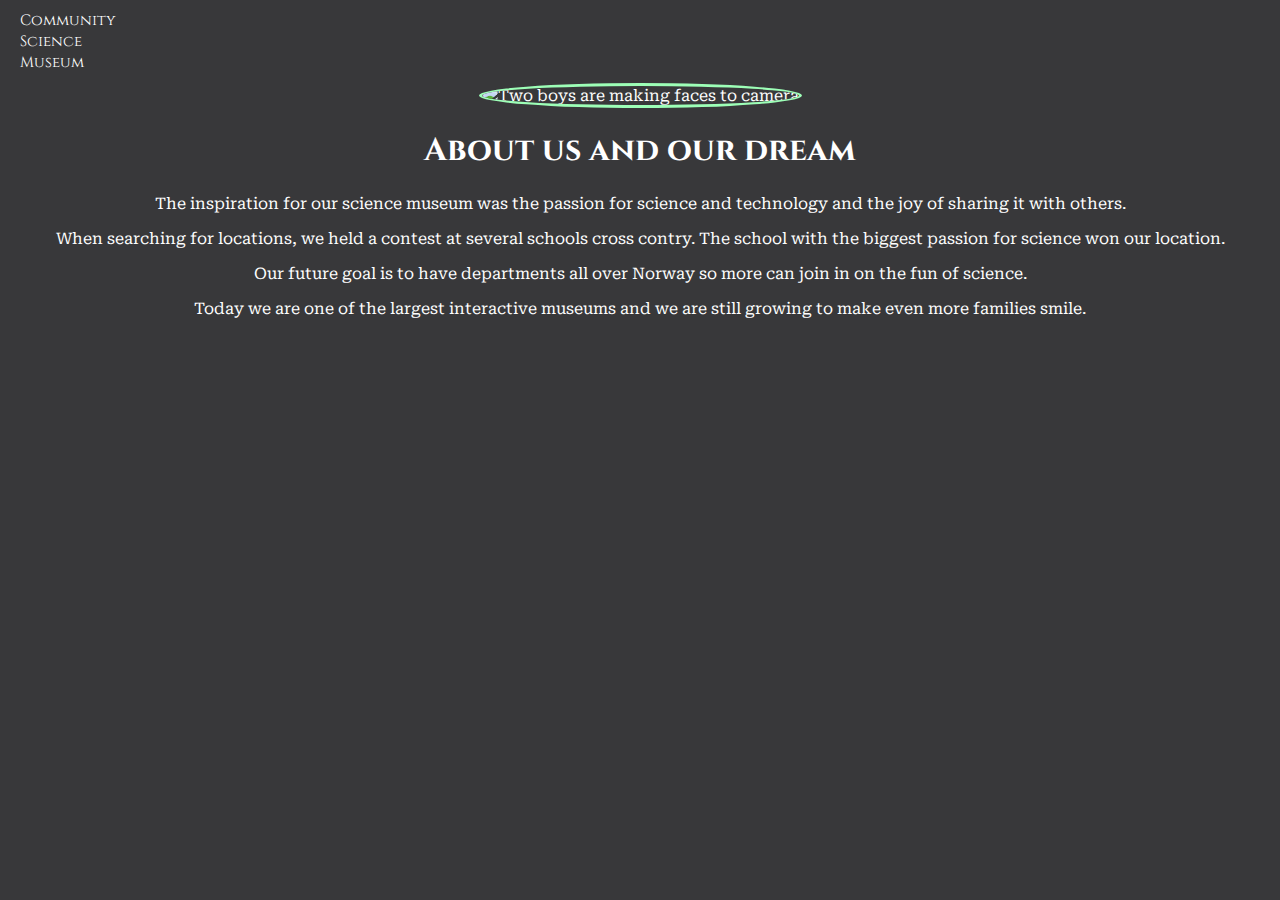
==== about.html @ 8a8d7a70 "Content, styling and DRY" ====
<!DOCTYPE html>
<html lang="en">
<head>
    <meta charset="UTF-8">
    <meta http-equiv="X-UA-Compatible" content="IE=edge">
    <meta name="viewport" content="width=device-width, initial-scale=1.0">
    <meta name="description" content="Read what the Community Science Museum is all about"/>
    <title>CSM | About</title>
    <link href="style.css" rel="stylesheet">
    <link rel="preconnect" href="https://fonts.googleapis.com"> 
    <link rel="preconnect" href="https://fonts.gstatic.com" crossorigin> 
    <link href="https://fonts.googleapis.com/css2?family=Cinzel&display=swap" rel="stylesheet">
    <link rel="preconnect" href="https://fonts.googleapis.com"> 
    <link rel="preconnect" href="https://fonts.gstatic.com" crossorigin> 
    <link href="https://fonts.googleapis.com/css2?family=Roboto&display=swap" rel="stylesheet">
    <link rel="preconnect" href="https://fonts.googleapis.com"><link rel="preconnect" href="https://fonts.gstatic.com" crossorigin><link href="https://fonts.googleapis.com/css2?family=Roboto+Serif:opsz@8..144&display=swap" rel="stylesheet">
    <script src="https://kit.fontawesome.com/62abc901d4.js" crossorigin="anonymous"></script>
</head>
<body>
    <header> 
        <a class="logo" href="index.html">Community <br> Science <br> Museum</a>
        <p class="opening_hours">Open every day 09 AM - 09 PM</p>
        <div>
            <input type="checkbox" id="hamburger-bar" />
            <label for="hamburger-bar"><i class="fa-regular fa-bars"></i></label>
            <nav>
                <a href="visit.html">Visit</a>
                <a href="shop.html">Shop</a>
                <a href="about.html">About</a>
                <a href="contact.html">Contact</a>
                <a class="ticket_button_nav" href="tickets.html">Tickets</a>
            </nav>
        </div>
    </header>
    <main>
        <section class="sections">
            <img class="images about_image" src="images/about.jpg" alt="Two boys are making faces to camera"/>
            <h1>About us and our dream</h1>
            <p>The inspiration for our science museum was the passion for science and technology and the joy of sharing it with others.</p>
            <p>When searching for locations, we held a contest at several schools cross contry. The school with the biggest passion for science won our location.</p>
            <p>Our future goal is to have departments all over Norway so more can join in on the fun of science.</p>
            <p>Today we are one of the largest interactive museums and we are still growing to make even more families smile.</p>
        </section>
    </main>
</body>
</html>
---- style.css ----
/*---------------------------------------------------------------*/
/* GLOBAL STYLES */

body {
    margin: 0;
    background-color: #38383A;
    color: white;
    font-family: "Roboto Serif", Verdana, Geneva, Tahoma, sans-serif;
}

h1,
h2,
h3,
.location_address {
    font-family: "Cinzel", Verdana, Geneva, Tahoma, sans-serif;
}

nav, 
#hamburger-bar {
    display: none;
}

nav {
    position: absolute;
    background-color: #9DFFB7;
}

nav a {
    text-decoration: none;
    font-family: "Roboto", Verdana, Geneva, Tahoma, sans-serif;
    color: black;
    display: block;
    padding: 5px 10px;
}

#hamburger-bar:checked ~ nav {
    display: block;
}

.logo {
    text-decoration: none;
    font-family: "Cinzel", Verdana, Geneva, Tahoma, sans-serif;
    color: white;
    font-size: 15px;
}

header {
    display: flex;
    flex-direction: row;
    align-items: center;
    justify-content: space-between;
    padding: 10px 20px;
}

footer {
    background-color: #9DFFB7;
    color: black;
    text-align: center;
    padding: 20px 0;
    margin-top: 5px;
}

footer a {
    text-decoration: none;
    color: black;
}

.logo_footer {
    font-family: "Cinzel", Verdana, Geneva, Tahoma, sans-serif;
    font-size: 20px;
}

.footer_text {
    font-family: "Roboto", Verdana, Geneva, Tahoma, sans-serif;
}

.footer_social {
    display: flex;
    flex-direction: column;
    gap: 7px;
}

.sections {
    text-align: center;
    padding: 0px 15px;
}

.images {
    width: 100%;
    border: solid #9DFFB7;
}
/*---------------------------------------------------------------*/


/* LANDING PAGE */

.background_image {
    background: url(images/landing-page_background.jpg);
    background-size: cover;
    background-repeat: no-repeat;
    height: 100vh;
}

.landing-page_content {
    margin-top: 20%;
}

.landing-page_h1 {
    padding: 0 50% 5% 5%
}

.opening_hours {
    display: none;
}

.explore_button {
    text-decoration: none;
    font-family: "Roboto", Verdana, Geneva, Tahoma, sans-serif;
    color: black;
    background-color: #9DFFB7;
    padding: 10px 50px;
    border-radius: 50px;
}


/* EXPLORE PAGE */

.explore_headers {
    width: 100%;
    border-top: solid #9DFFB7;
    border-bottom: solid #9DFFB7;
}

.explore_images {
    width: 70%;
    height: 200px;
    object-fit: cover;
    border: solid #9DFFB7;
}

.explore_earth {
    margin-bottom: 30px;
}

.lego_images {
    width: 80%;
    height: 150px;
    object-fit: cover;
    margin: 5px 0;
}


/* VISIT PAGE */

.program_text {
    display: flex;
    align-items: center;
    justify-content: space-between;
    padding: 0px 5px;
    font-size: 20px;
}


/* ABOUT PAGE */

.about_image {
    width: 270px;
    height: 270px;
    border-radius: 50%;
    object-fit: cover;
}
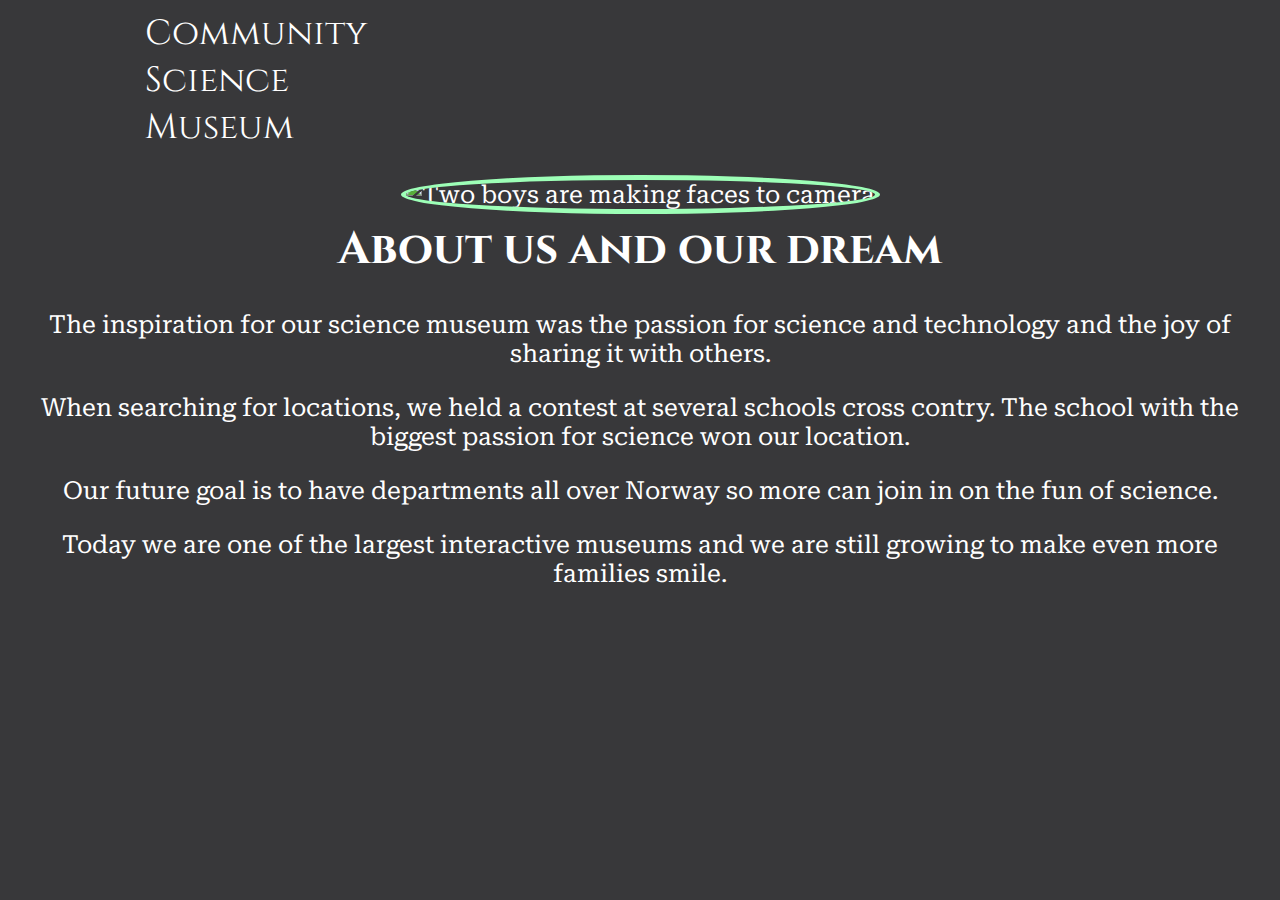
==== commit 19de0812: "Start-up media queries" ====
--- a/about.html
+++ b/about.html
@@ -17,16 +17,17 @@
     <script src="https://kit.fontawesome.com/62abc901d4.js" crossorigin="anonymous"></script>
 </head>
 <body>
-    <header> 
+    <header class="header"> 
         <a class="logo" href="index.html">Community <br> Science <br> Museum</a>
         <p class="opening_hours">Open every day 09 AM - 09 PM</p>
         <div>
             <input type="checkbox" id="hamburger-bar" />
             <label for="hamburger-bar"><i class="fa-regular fa-bars"></i></label>
             <nav>
+                <a href="explore.html">Explore</a>
                 <a href="visit.html">Visit</a>
                 <a href="shop.html">Shop</a>
-                <a href="about.html">About</a>
+                <a class="active" href="about.html">About</a>
                 <a href="contact.html">Contact</a>
                 <a class="ticket_button_nav" href="tickets.html">Tickets</a>
             </nav>
--- a/style.css
+++ b/style.css
@@ -1,5 +1,10 @@
 /*---------------------------------------------------------------*/
+
 /* GLOBAL STYLES */
+
+main {
+    padding-top: 105px;
+}
 
 body {
     margin: 0;
@@ -13,6 +18,7 @@
 h3,
 .location_address {
     font-family: "Cinzel", Verdana, Geneva, Tahoma, sans-serif;
+    margin-top: 5px;
 }
 
 nav, 
@@ -23,14 +29,18 @@
 nav {
     position: absolute;
     background-color: #9DFFB7;
+    right: 0px;
+    top: 100px;
+    width: 100%;
+    font-size: 15px;
 }
 
 nav a {
     text-decoration: none;
     font-family: "Roboto", Verdana, Geneva, Tahoma, sans-serif;
     color: black;
-    display: block;
-    padding: 5px 10px;
+    display: flex;
+    padding: 5px 20px;
 }
 
 #hamburger-bar:checked ~ nav {
@@ -41,15 +51,22 @@
     text-decoration: none;
     font-family: "Cinzel", Verdana, Geneva, Tahoma, sans-serif;
     color: white;
-    font-size: 15px;
+    font-size: 20px;
 }
 
 header {
-    display: flex;
-    flex-direction: row;
+    position: fixed;
+    width: 100%;
+    display: flex;
     align-items: center;
-    justify-content: space-between;
-    padding: 10px 20px;
+    justify-content: center;
+    gap: 50%;
+    padding: 10px 0;
+    font-size: 23px;
+}
+
+.header {
+    background-color: #38383A;
 }
 
 footer {
@@ -77,36 +94,52 @@
 .footer_social {
     display: flex;
     flex-direction: column;
-    gap: 7px;
+    gap: 15px;
+}
+
+.footer_section {
+    margin-top: 40px;
+}
+
+.footer_section h3 {
+    margin-bottom: 10px;
 }
 
 .sections {
     text-align: center;
-    padding: 0px 15px;
+    padding: 5px 20px 5px 20px;
 }
 
 .images {
     width: 100%;
     border: solid #9DFFB7;
 }
+
+.active {
+    font-weight: bold;
+}
+
 /*---------------------------------------------------------------*/
 
 
 /* LANDING PAGE */
 
 .background_image {
-    background: url(images/landing-page_background.jpg);
+    background: url(images/landing-page_background_small.jpg);
     background-size: cover;
     background-repeat: no-repeat;
     height: 100vh;
 }
 
 .landing-page_content {
-    margin-top: 20%;
+    text-align: center;
+    width: 50%;
+    float: right;
+    margin: 15% 10% 0% 0%;
 }
 
 .landing-page_h1 {
-    padding: 0 50% 5% 5%
+    margin-bottom: 50px;
 }
 
 .opening_hours {
@@ -136,10 +169,7 @@
     height: 200px;
     object-fit: cover;
     border: solid #9DFFB7;
-}
-
-.explore_earth {
-    margin-bottom: 30px;
+    margin-bottom: 15px;
 }
 
 .lego_images {
@@ -161,6 +191,29 @@
 }
 
 
+/* SHOP PAGE */
+
+.shop {
+    color: black;
+}
+
+.shop img {
+    width: 100%;
+    height: 200px;
+}
+
+.shop h2 {
+    padding: 0px 5px;
+}
+
+.shop_category {
+    background-color: #9DFFB7;
+    margin-top: -10px;
+    margin-bottom: 20px;
+    height: 100px;
+}
+
+
 /* ABOUT PAGE */
 
 .about_image {
@@ -169,3 +222,213 @@
     border-radius: 50%;
     object-fit: cover;
 }
+
+
+/* CONTACT PAGE */
+
+.contact_form,
+.contact_form_message,
+.contact_form_submit {
+    display: flex;
+    flex-direction: column;
+}
+
+.contact_form input {
+    border-radius: 10px;
+    height: 35px;
+    width: 70%;
+    margin: 5px auto 15px auto;
+}
+
+.contact_form_message textarea {
+    border: solid #9DFFB7 5px;
+    border-radius: 10px;
+    height: 200px;
+    width: 70%;
+    margin: 5px auto 15px auto;
+}
+
+.contact_form_submit input {
+    background-color: #9DFFB7;
+    color: black;
+    font-family: "Roboto", Verdana, Geneva, Tahoma, sans-serif;
+    font-size: 20px;
+    border: none;
+    border-radius: 20px;
+    width: 40%;
+    height: 40px;
+    margin: 5px auto 10px auto;
+}
+
+
+/* TICKETS PAGE */
+
+.ticket_images {
+    width: 100%;
+    height: 250px;
+    object-fit: cover;
+}
+
+.single_ticket {
+    background-color: #9DFFB7;
+}
+
+.tickets {
+    color: black;
+    margin-bottom: 30px;
+}
+
+.tickets h2 {
+    font-size: 20px;
+    margin: 0 auto;
+}
+
+.ticket_prices {
+    font-size: 20px;
+    display: flex;
+    justify-content: space-evenly;
+}
+
+.per_person {
+    font-size: 10px;
+    font-style: italic;
+}
+
+.family_ticket {
+    background-color: #8FF1FF;
+}
+
+.school_ticket {
+    background-color: #FFFE81;
+}
+
+/*---------------------------------------------------------------*/
+
+
+/* MEDIA QUERIES */
+
+/* MEDIA QUERIES Tablet */
+
+@media (min-width: 600px) {
+
+    main {
+        padding-top: 170px;
+    }
+
+    body {
+        font-size: 25px;
+    }
+
+    h1 {
+        font-size: 45px;
+    }
+
+    header {
+        position: fixed;
+        width: 100%;
+        display: flex;
+        align-items: center;
+        justify-content: center;
+        gap: 60%;
+        padding: 10px 0;
+        font-size: 40px;
+    }
+
+    nav {
+        font-size: 30px;
+        top: 160px;
+    }
+
+    .logo {
+        font-size: 35px;
+    }
+
+    .images {
+        border-width: 5px;
+    }
+
+    .logo_footer {
+        font-size: 35px;
+    }
+
+
+    /* LANDING PAGE*/
+
+    .background_image {
+        background: url(images/landing-page_background.jpg);
+        background-size: cover;
+        background-repeat: no-repeat;
+        background-position-x: -380px;
+        height: 100vh;
+    }
+
+    .landing-page_content {
+        font-size: 35px;
+        margin: 15% 10% 0% 0%;
+    }
+
+    .explore_button {
+        padding: 20px 100px;
+    }
+
+
+    /* EXPLORE PAGE */
+
+    .explore_headers {
+        border-width: 7px;
+    }
+
+    .explore_images {
+        border-width: 7px;
+        height: 400px;
+        width: 500px;
+        margin-bottom: 20px;
+    }
+
+    .lego_images {
+        height: 250px;
+        width: 300px;
+        margin: 0;
+        padding: 10px;
+    }
+
+
+    /* VISIT PAGE */
+
+    .program_images {
+        height: 250px;
+        width: 325px;
+    }
+
+    .program {
+        display: flex;
+        flex-wrap: wrap;
+        justify-content: space-evenly;
+    }
+
+    .program_text {
+        font-size: 30px;
+        padding: 0;
+    }
+
+    .location_image {
+        height: 300px;
+        width: 600px;
+    }
+
+    /* SHOP PAGE */
+
+
+    /* FOOTER */
+
+    .footer_content {
+        display: flex;
+        justify-content: space-evenly;
+        text-align: left;
+    }
+
+    .footer_social {
+        gap: 25px;
+    }
+
+}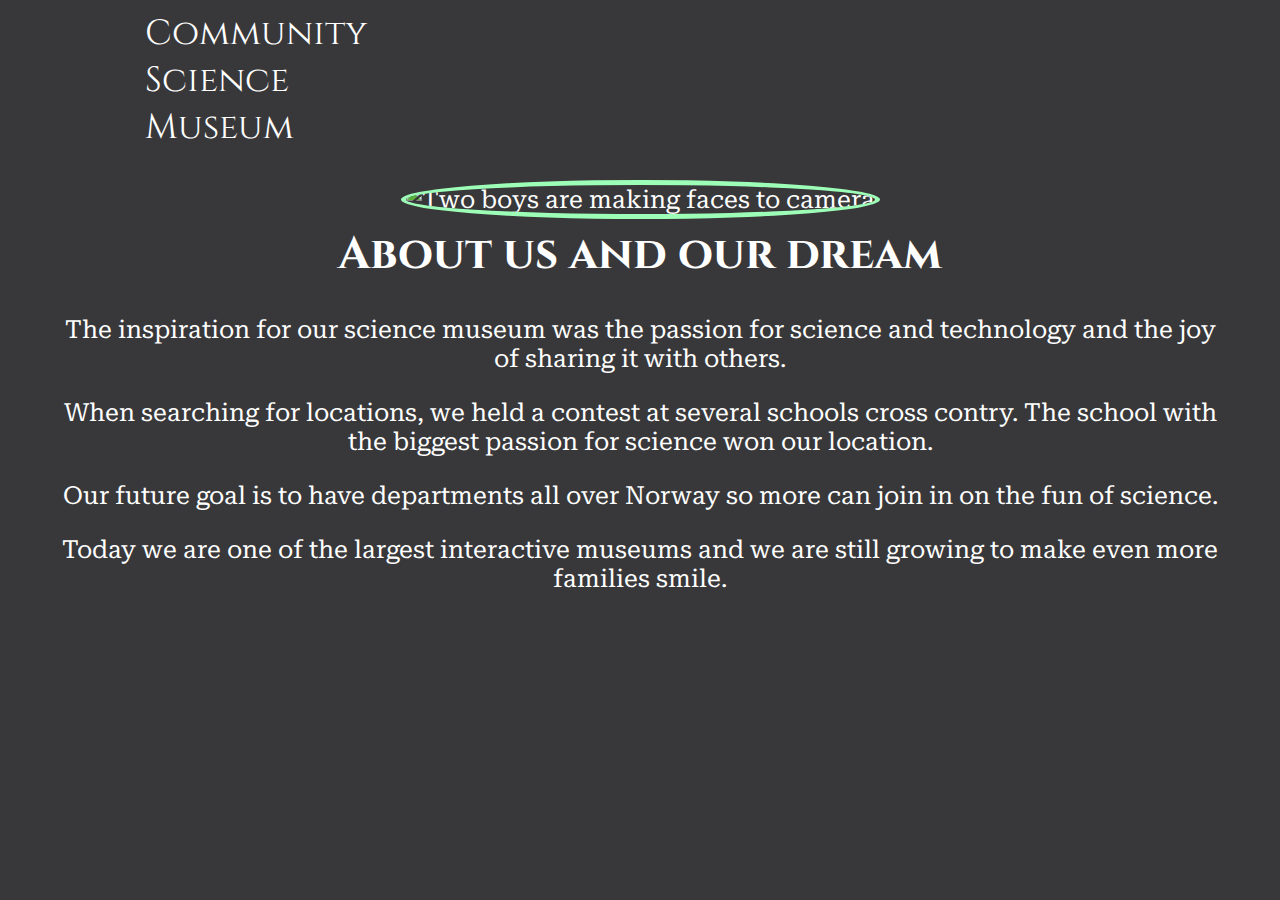
==== commit 1843d1bf: "media queries" ====
--- a/about.html
+++ b/about.html
@@ -22,7 +22,7 @@
         <p class="opening_hours">Open every day 09 AM - 09 PM</p>
         <div>
             <input type="checkbox" id="hamburger-bar" />
-            <label for="hamburger-bar"><i class="fa-regular fa-bars"></i></label>
+            <label for="hamburger-bar"><i class="fa-solid fa-bars"></i></label>
             <nav>
                 <a href="explore.html">Explore</a>
                 <a href="visit.html">Visit</a>
--- a/style.css
+++ b/style.css
@@ -343,6 +343,10 @@
         font-size: 35px;
     }
 
+    .sections {
+        padding: 10px 50px 10px 50px;
+    }
+
     .images {
         border-width: 5px;
     }
@@ -401,9 +405,10 @@
     }
 
     .program {
-        display: flex;
-        flex-wrap: wrap;
-        justify-content: space-evenly;
+        display: grid;
+        grid-template-columns: 1fr 1fr;
+        gap: 30px;
+        justify-content: center;
     }
 
     .program_text {
@@ -431,4 +436,57 @@
         gap: 25px;
     }
 
+
+    /* SHOP PAGE */
+    
+    .shop {
+        color: black;
+        display: grid;
+        grid-template-columns: 1fr 1fr;
+        margin: 50px auto;
+    }
+    
+    .shop img,
+    .shop_category {
+        height: 300px;
+    }
+    
+    .shop h2 {
+        padding: 0px 5px;
+    }
+    
+    .shop_category {
+        background-color: #9DFFB7;
+        margin: 0;
+        padding: 0 10px;
+    }
+
+
+    /* ABOUT PAGE */
+
+    .about_image {
+        height: 500px;
+        width: 500px;
+    }
+
+
+    /* CONTACT PAGE */
+
+    .contact_form input {
+        height: 50px;
+    }
+
+    .contact_form_submit input {
+        font-size: 30px;
+        height: 50px;
+        margin-top: 20px;
+    }
+
+
+    /* TICKETS PAGE */
+
+    .tickets {
+        width: 70%;
+    }
+
 }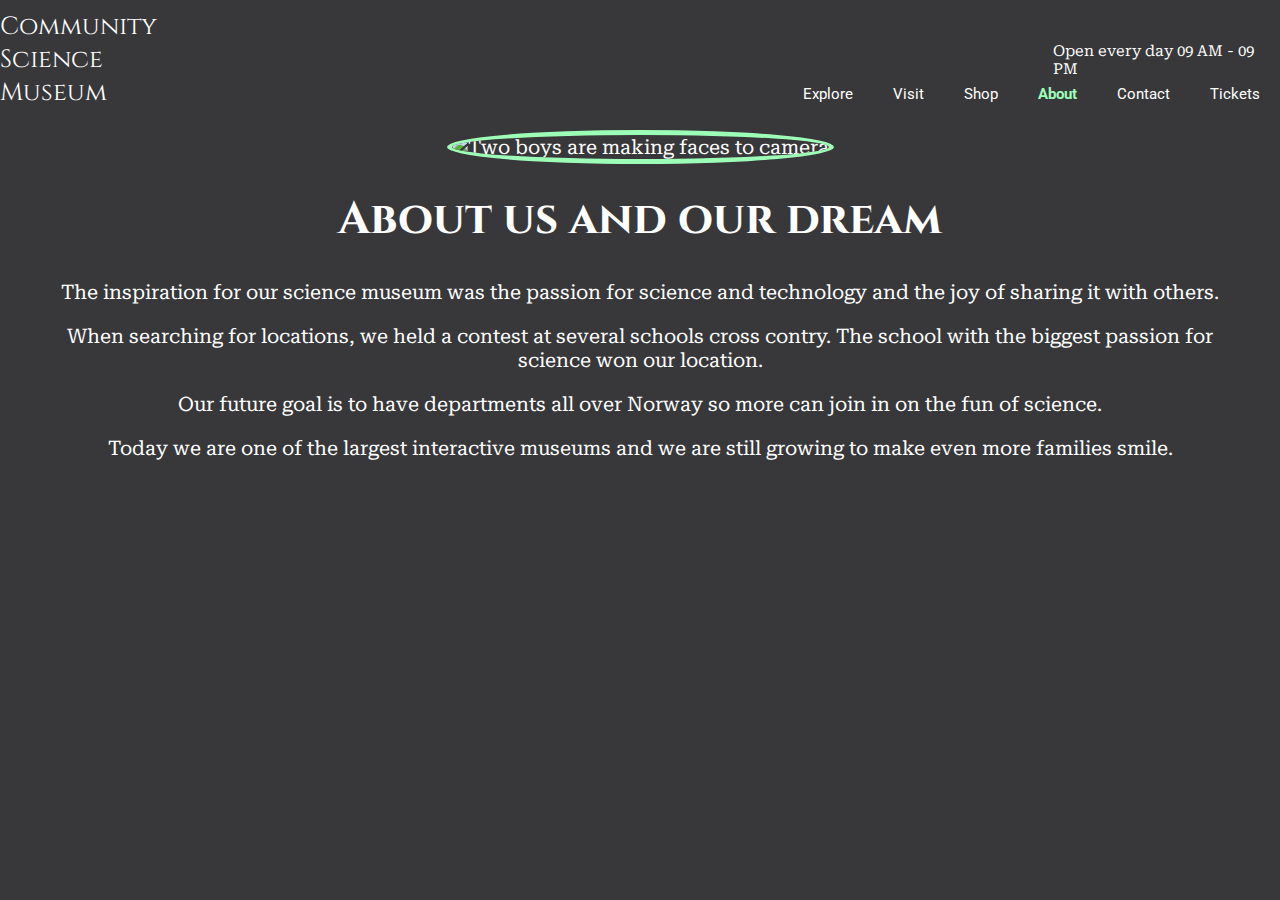
==== commit 02c9625b: "nav changes" ====
--- a/about.html
+++ b/about.html
@@ -18,11 +18,19 @@
 </head>
 <body>
     <header class="header"> 
-        <a class="logo" href="index.html">Community <br> Science <br> Museum</a>
-        <p class="opening_hours">Open every day 09 AM - 09 PM</p>
         <div>
+            <a class="logo" href="index.html">
+                <p>Community</p>
+                <p>Science</p>
+                <p>Museum</p>
+            </a>
+        </div>
+        <div>
+            <div>
+                <p class="opening_hours">Open every day 09 AM - 09 PM</p>
+            </div>
             <input type="checkbox" id="hamburger-bar" />
-            <label for="hamburger-bar"><i class="fa-solid fa-bars"></i></label>
+            <label for="hamburger-bar" class="hamburger-icon"><i class="fa-solid fa-bars"></i></label>
             <nav>
                 <a href="explore.html">Explore</a>
                 <a href="visit.html">Visit</a>
--- a/style.css
+++ b/style.css
@@ -54,13 +54,17 @@
     font-size: 20px;
 }
 
+.logo p {
+    margin: 0;
+}
+
 header {
     position: fixed;
     width: 100%;
     display: flex;
     align-items: center;
     justify-content: center;
-    gap: 50%;
+    gap: 53%;
     padding: 10px 0;
     font-size: 23px;
 }
@@ -117,6 +121,7 @@
 
 .active {
     font-weight: bold;
+    color: #9DFFB7;
 }
 
 /*---------------------------------------------------------------*/
@@ -125,9 +130,10 @@
 /* LANDING PAGE */
 
 .background_image {
-    background: url(images/landing-page_background_small.jpg);
+    background: url(images/landing-page_background);
     background-size: cover;
     background-repeat: no-repeat;
+    background-position-x: -350px;
     height: 100vh;
 }
 
@@ -152,7 +158,7 @@
     color: black;
     background-color: #9DFFB7;
     padding: 10px 50px;
-    border-radius: 50px;
+    border-radius: 15px;
 }
 
 
@@ -195,6 +201,7 @@
 
 .shop {
     color: black;
+    margin: 30px auto;
 }
 
 .shop img {
@@ -203,13 +210,12 @@
 }
 
 .shop h2 {
-    padding: 0px 5px;
+    padding: 20px 5px 0px 5px;
 }
 
 .shop_category {
     background-color: #9DFFB7;
     margin-top: -10px;
-    margin-bottom: 20px;
     height: 100px;
 }
 
@@ -221,6 +227,7 @@
     height: 270px;
     border-radius: 50%;
     object-fit: cover;
+    margin-bottom: 20px;
 }
 
 
@@ -359,7 +366,7 @@
     /* LANDING PAGE*/
 
     .background_image {
-        background: url(images/landing-page_background.jpg);
+        background: url(images/landing-page_background);
         background-size: cover;
         background-repeat: no-repeat;
         background-position-x: -380px;
@@ -368,11 +375,12 @@
 
     .landing-page_content {
         font-size: 35px;
-        margin: 15% 10% 0% 0%;
+        margin: 20% 5% 0% 0%;
     }
 
     .explore_button {
         padding: 20px 100px;
+        font-size: 25px;
     }
 
 
@@ -452,7 +460,7 @@
     }
     
     .shop h2 {
-        padding: 0px 5px;
+        padding: 50px 5px 0px 5px;
     }
     
     .shop_category {
@@ -487,6 +495,201 @@
 
     .tickets {
         width: 70%;
-    }
-
-}+        margin: 50px auto;
+    }
+
+    .tickets h2 {
+        font-size: 35px;
+    }
+
+    .ticket_prices {
+        font-size: 30px;
+    }
+
+    .per_person {
+        font-size: 15px;
+    }
+
+}
+
+
+/* MEDIA QUERIES Desktop */
+
+@media (min-width: 800px) {
+
+    main {
+        padding-top: 120px;
+    }
+
+    body {
+        font-size: 20px;
+    }
+
+    header {
+        display: flex;
+        align-items: center;
+        justify-content: center;
+        gap: 70%;
+    }
+
+    nav {
+        display: flex;
+        width: auto;
+        background-color: transparent;
+        top: 80px;
+
+    }
+
+    nav a {
+        color: white;
+        font-size: 15px;
+    }
+
+    nav a:hover {
+        font-weight: bold;
+    }
+
+    .hamburger-icon {
+        display: none;
+    }
+
+    .opening_hours {
+        display: flex;
+        font-size: 15px;
+    }
+
+    .logo {
+        font-size: 25px;
+    }
+
+    .footer_social a:hover {
+        font-weight: bold;
+    }
+
+
+    /* LANDING PAGE */
+
+    .background_image {
+        background: url(images/landing-page_background);
+        background-size: cover;
+        background-repeat: no-repeat;
+        height: 100vh;
+    }
+
+    .landing-page_content {
+        text-align: center;
+        width: 50%;
+        float: right;
+        margin: 10% 5% 0% 0%;
+    }
+
+    .explore_button {
+        padding: 15px 70px;
+        font-size: 20px;
+    }
+
+    .explore_button:hover {
+       color: white;
+    }
+
+
+    /* EXPLORE PAGE */
+
+    .explore_content {
+        display: flex;
+        flex-direction: row-reverse;
+        gap: 20px;
+        align-items: center;
+        margin: 50px auto;
+        text-align: left;
+    }
+
+    .explore_VR {
+        text-align: right;
+    }
+
+    .explore_images {
+        height: 500px;
+        width: 500px;
+    }
+
+    .explore_headers {
+        height: 600px;
+        object-fit: cover;
+    }
+
+
+    /* FOOTER */
+
+    footer {
+        display: flex;
+        align-items: center;
+        justify-content: space-between;
+    }
+
+    .logo_footer {
+        text-align: left;
+        margin-left: 100px;
+    }
+
+    .footer_content {
+        margin-right: 150px;
+        gap: 150px;
+    }
+
+
+    /* VISIT PAGE */
+
+    .main_visit {
+        display: flex;
+    }
+
+    .program_images {
+        height: 150px;
+        width: 200px;
+    }
+
+    .program_text {
+        font-size: 15px;
+    }
+
+    .location_image {
+        height: 200px;
+        width: 400px;
+    }
+
+    .location {
+        text-align: right;
+    }
+
+
+    /* SHOP PAGE */
+
+    .shop_category h2 {
+        margin-top: 50px;
+    }
+
+
+    /* CONTACT */
+
+    .contact_divider {
+        display: flex;
+        align-items: center;
+        justify-content: space-evenly;
+    }
+
+    .contact_form {
+        width: 500px;
+    }
+
+    .contact_form_message textarea {
+        width: 500px;
+        height: 350px;
+    }
+
+
+    /* TICKETS */
+
+
+
+}
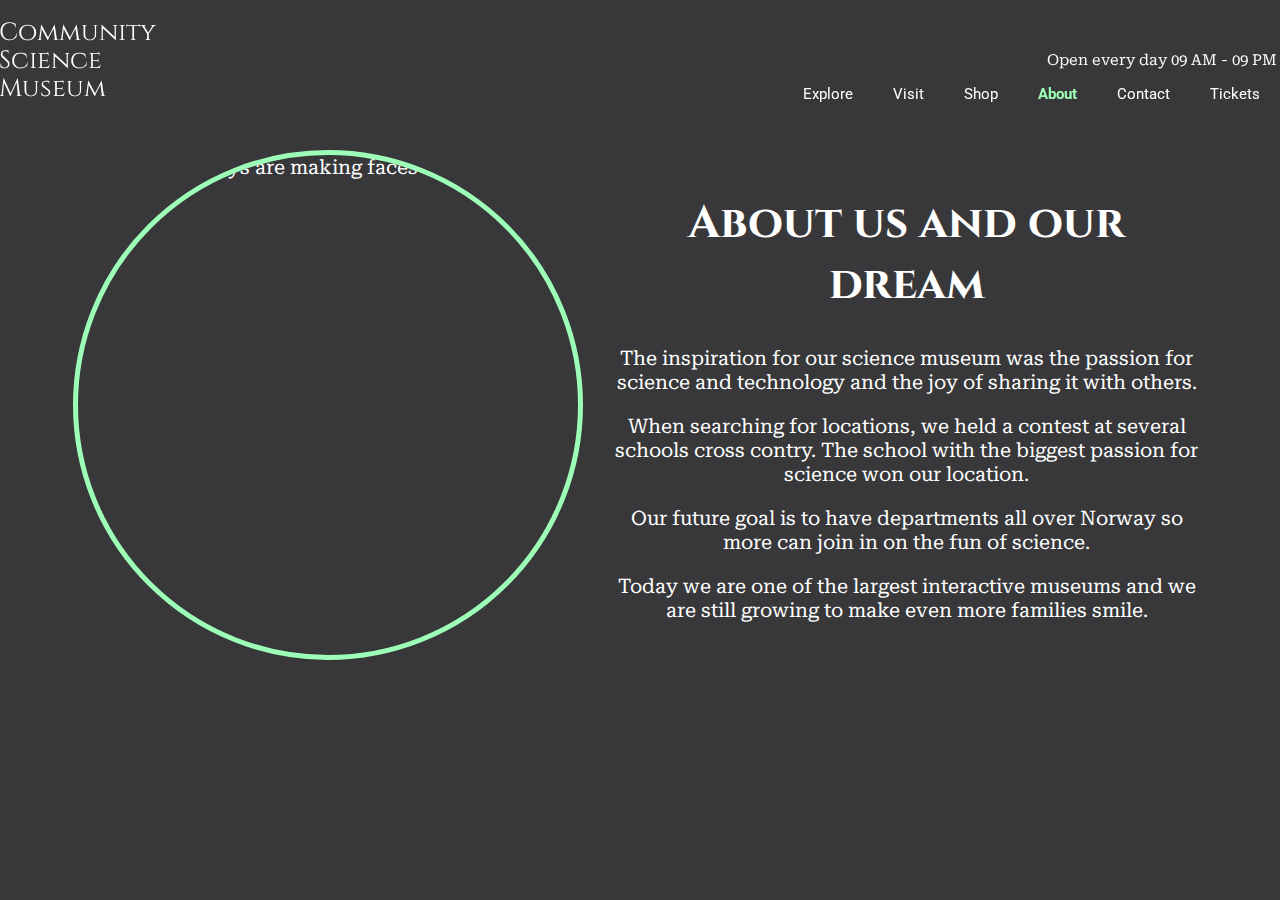
==== commit 2075f7f1: "Bug fix and final touches" ====
--- a/about.html
+++ b/about.html
@@ -42,13 +42,15 @@
         </div>
     </header>
     <main>
-        <section class="sections">
+        <section class="sections about_section">
             <img class="images about_image" src="images/about.jpg" alt="Two boys are making faces to camera"/>
-            <h1>About us and our dream</h1>
-            <p>The inspiration for our science museum was the passion for science and technology and the joy of sharing it with others.</p>
-            <p>When searching for locations, we held a contest at several schools cross contry. The school with the biggest passion for science won our location.</p>
-            <p>Our future goal is to have departments all over Norway so more can join in on the fun of science.</p>
-            <p>Today we are one of the largest interactive museums and we are still growing to make even more families smile.</p>
+            <div class="about_content">
+                <h1>About us and our dream</h1>
+                <p>The inspiration for our science museum was the passion for science and technology and the joy of sharing it with others.</p>
+                <p>When searching for locations, we held a contest at several schools cross contry. The school with the biggest passion for science won our location.</p>
+                <p>Our future goal is to have departments all over Norway so more can join in on the fun of science.</p>
+                <p>Today we are one of the largest interactive museums and we are still growing to make even more families smile.</p>
+            </div>
         </section>
     </main>
 </body>
--- a/style.css
+++ b/style.css
@@ -3,7 +3,7 @@
 /* GLOBAL STYLES */
 
 main {
-    padding-top: 105px;
+    padding-top: 80px;
 }
 
 body {
@@ -30,7 +30,7 @@
     position: absolute;
     background-color: #9DFFB7;
     right: 0px;
-    top: 100px;
+    top: 80px;
     width: 100%;
     font-size: 15px;
 }
@@ -55,7 +55,7 @@
 }
 
 .logo p {
-    margin: 0;
+    margin: -5px;
 }
 
 header {
@@ -121,7 +121,6 @@
 
 .active {
     font-weight: bold;
-    color: #9DFFB7;
 }
 
 /*---------------------------------------------------------------*/
@@ -194,6 +193,10 @@
     justify-content: space-between;
     padding: 0px 5px;
     font-size: 20px;
+}
+
+.location_image {
+    height: 150px;
 }
 
 
@@ -287,7 +290,7 @@
 
 .tickets h2 {
     font-size: 20px;
-    margin: 0 auto;
+    margin: 0 auto 10px auto;
 }
 
 .ticket_prices {
@@ -296,6 +299,11 @@
     justify-content: space-evenly;
 }
 
+.ticket_prices a {
+    text-decoration: none;
+    color: black;
+}
+
 .per_person {
     font-size: 10px;
     font-style: italic;
@@ -309,6 +317,7 @@
     background-color: #FFFE81;
 }
 
+
 /*---------------------------------------------------------------*/
 
 
@@ -319,7 +328,7 @@
 @media (min-width: 600px) {
 
     main {
-        padding-top: 170px;
+        padding-top: 150px;
     }
 
     body {
@@ -343,7 +352,7 @@
 
     nav {
         font-size: 30px;
-        top: 160px;
+        top: 140px;
     }
 
     .logo {
@@ -402,6 +411,14 @@
         width: 300px;
         margin: 0;
         padding: 10px;
+    }
+
+    .lego_header {
+        margin-bottom: 10px;
+    }
+
+    .lego_text {
+        margin-top: 0px;
     }
 
 
@@ -494,12 +511,14 @@
     /* TICKETS PAGE */
 
     .tickets {
-        width: 70%;
+        height: 500px;
+        width: 80%;
         margin: 50px auto;
     }
 
     .tickets h2 {
         font-size: 35px;
+        margin-top: 20px;
     }
 
     .ticket_prices {
@@ -526,8 +545,8 @@
     }
 
     header {
-        display: flex;
-        align-items: center;
+        height: 100px;
+        display: flex;
         justify-content: center;
         gap: 70%;
     }
@@ -563,7 +582,12 @@
     }
 
     .footer_social a:hover {
+        color: white;
+    }
+
+    .active {
         font-weight: bold;
+        color: #9DFFB7;
     }
 
 
@@ -598,14 +622,24 @@
     .explore_content {
         display: flex;
         flex-direction: row-reverse;
-        gap: 20px;
         align-items: center;
         margin: 50px auto;
         text-align: left;
+        justify-content: space-evenly;
+    }
+
+    .explore_text {
+        width: 600px;
+    }
+
+    .lego_text {
+        width: 800px;
+        margin: -10px auto 30px auto;
     }
 
     .explore_VR {
         text-align: right;
+        flex-direction: row;
     }
 
     .explore_images {
@@ -618,6 +652,14 @@
         object-fit: cover;
     }
 
+    .lego_header {
+        margin: 25px auto;
+    }
+
+    .lego_images {
+        width: 400px;
+    }
+
 
     /* FOOTER */
 
@@ -642,11 +684,16 @@
 
     .main_visit {
         display: flex;
+        justify-content: space-evenly;
+    }
+
+    .main_visit h1 {
+        margin-bottom: 20px;
     }
 
     .program_images {
         height: 150px;
-        width: 200px;
+        width: 230px;
     }
 
     .program_text {
@@ -655,18 +702,34 @@
 
     .location_image {
         height: 200px;
-        width: 400px;
+        width: 500px;
     }
 
     .location {
         text-align: right;
-    }
+        width: 600px;
+    }
+
 
 
     /* SHOP PAGE */
 
     .shop_category h2 {
         margin-top: 50px;
+    }
+
+
+    /* ABOUT */
+
+    .about_section {
+        display: flex;
+        align-items: center;
+        justify-content: space-evenly;
+        margin-top: 20px;
+    }
+
+    .about_content {
+        width: 600px;
     }
 
 
@@ -687,9 +750,42 @@
         height: 350px;
     }
 
+    .contact_form_submit input:hover {
+        color: white;
+    }
+
 
     /* TICKETS */
 
-
-
-}
+    .ticket_section {
+        display: flex;
+        gap: 50px;
+    }
+
+    .tickets h2,
+    .ticket_prices {
+        font-size: 25px;
+    }
+
+    .buy_tickets {
+        margin: 0;
+    }
+
+    .tickets {
+        margin-top: 20px;
+    }
+
+    .per_person {
+        font-size: 10px;
+    }
+
+    .ticket_images {
+        height: 300px;
+    }
+
+    .ticket_price:hover {
+        color: white;
+    }
+
+
+}
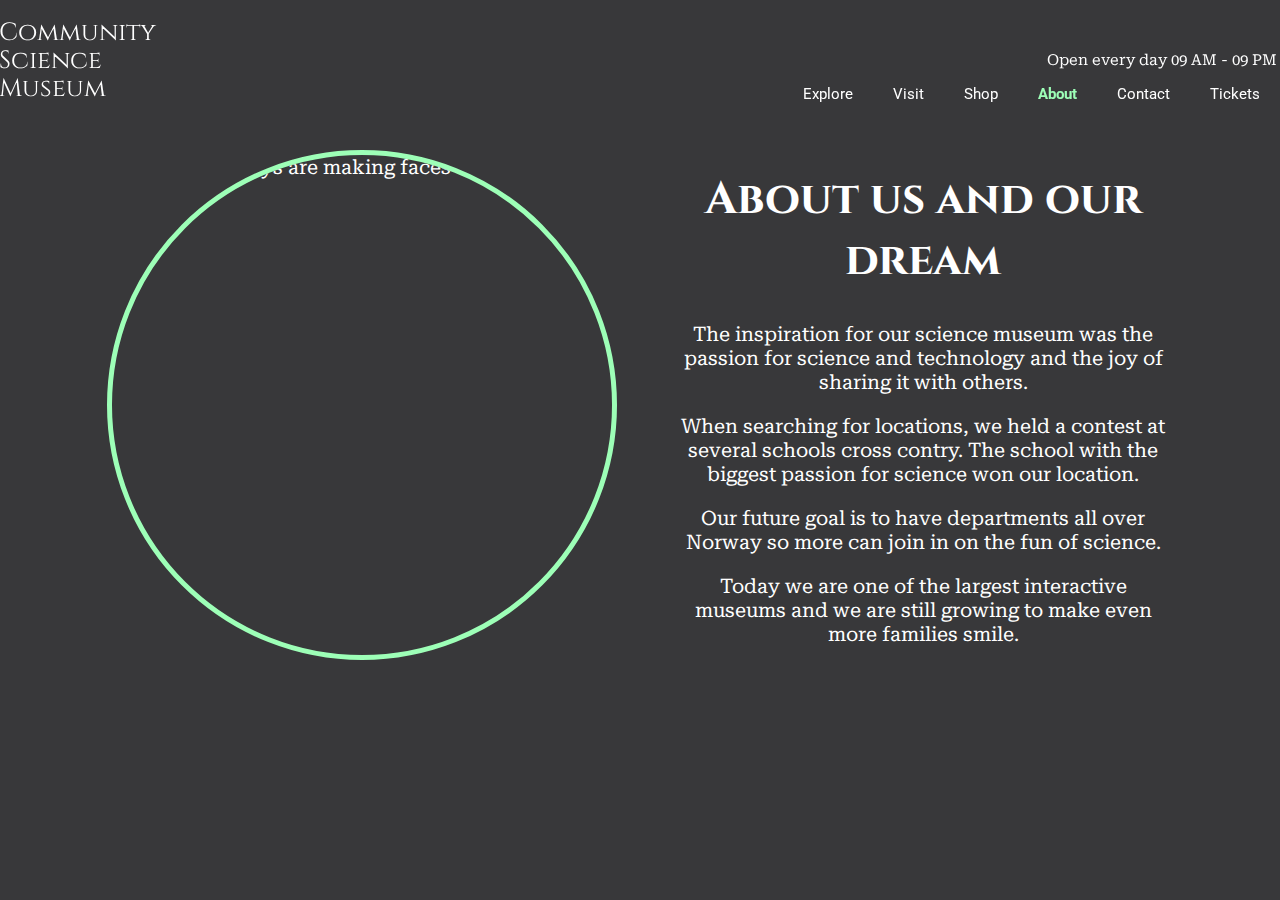
==== commit b5f3f6c1: "Fix after validator" ====
--- a/about.html
+++ b/about.html
@@ -29,7 +29,7 @@
             <div>
                 <p class="opening_hours">Open every day 09 AM - 09 PM</p>
             </div>
-            <input type="checkbox" id="hamburger-bar" />
+            <input type="checkbox" id="hamburger-bar">
             <label for="hamburger-bar" class="hamburger-icon"><i class="fa-solid fa-bars"></i></label>
             <nav>
                 <a href="explore.html">Explore</a>
--- a/style.css
+++ b/style.css
@@ -3,7 +3,7 @@
 /* GLOBAL STYLES */
 
 main {
-    padding-top: 80px;
+    padding-top: 83px;
 }
 
 body {
@@ -140,7 +140,7 @@
     text-align: center;
     width: 50%;
     float: right;
-    margin: 15% 10% 0% 0%;
+    margin: 15% 5% 0% 0%;
 }
 
 .landing-page_h1 {
@@ -471,6 +471,10 @@
         margin: 50px auto;
     }
     
+    .shop img {
+        object-fit: cover;
+    }
+
     .shop img,
     .shop_category {
         height: 300px;
@@ -715,7 +719,26 @@
     /* SHOP PAGE */
 
     .shop_category h2 {
-        margin-top: 50px;
+        margin-top: -20px;
+    }
+
+    .shop {
+        display: flex;
+        flex-direction: column;
+        width: 80%;
+    }
+
+    .shop:hover {
+        color: white;
+    }
+
+    .shop_category {
+        height: 100px;
+    }
+
+    .shop img {
+        object-fit: cover;
+        height: 300px;
     }
 
 
@@ -729,7 +752,7 @@
     }
 
     .about_content {
-        width: 600px;
+        width: 500px;
     }
 
 
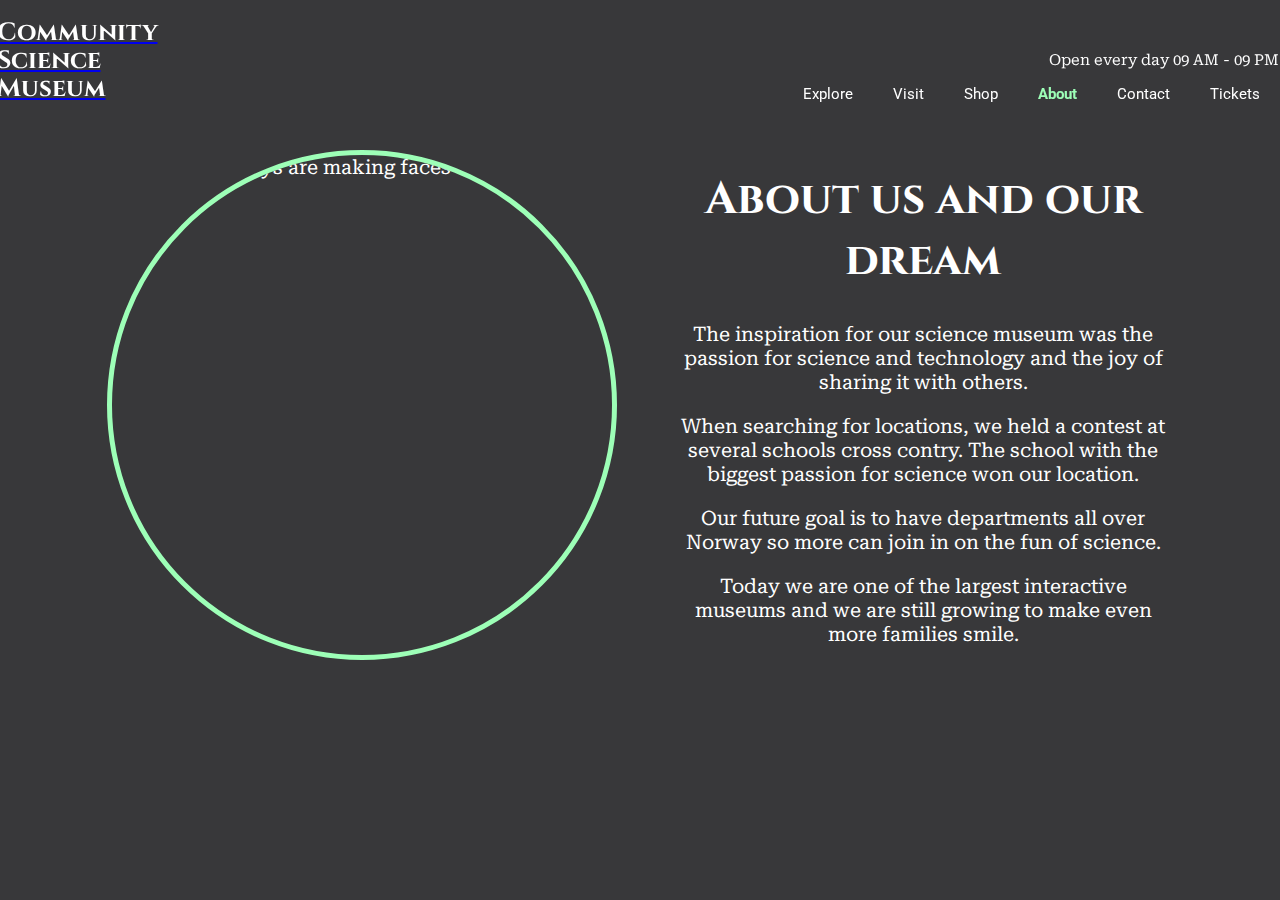
==== commit 4b282890: "Wawe update" ====
--- a/about.html
+++ b/about.html
@@ -20,9 +20,9 @@
     <header class="header"> 
         <div>
             <a class="logo" href="index.html">
-                <p>Community</p>
-                <p>Science</p>
-                <p>Museum</p>
+                <h1>Community</h1>
+                <h1>Science</h1>
+                <h1>Museum</h1>
             </a>
         </div>
         <div>
--- a/style.css
+++ b/style.css
@@ -47,14 +47,11 @@
     display: block;
 }
 
-.logo {
+.logo h1 {
     text-decoration: none;
     font-family: "Cinzel", Verdana, Geneva, Tahoma, sans-serif;
     color: white;
     font-size: 20px;
-}
-
-.logo p {
     margin: -5px;
 }
 
@@ -355,7 +352,7 @@
         top: 140px;
     }
 
-    .logo {
+    .logo h1 {
         font-size: 35px;
     }
 
@@ -581,7 +578,7 @@
         font-size: 15px;
     }
 
-    .logo {
+    .logo h1 {
         font-size: 25px;
     }
 
